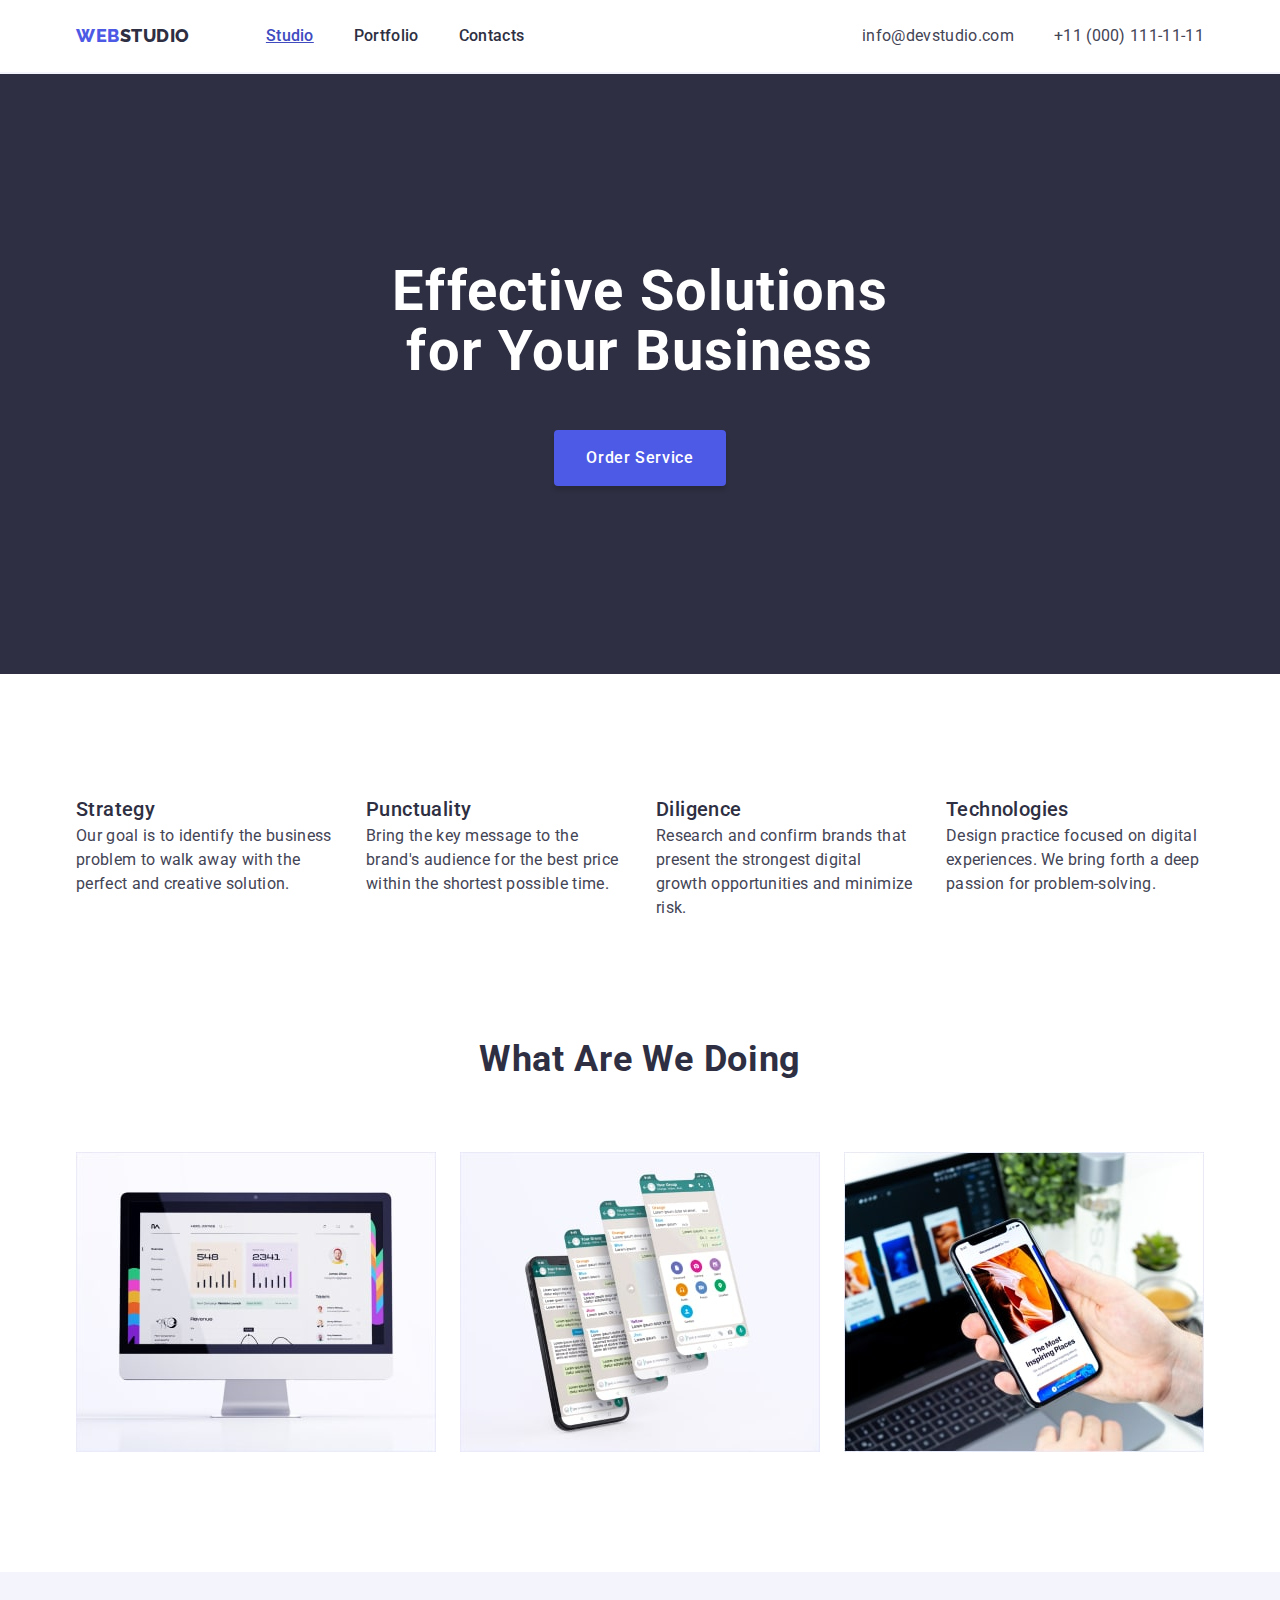
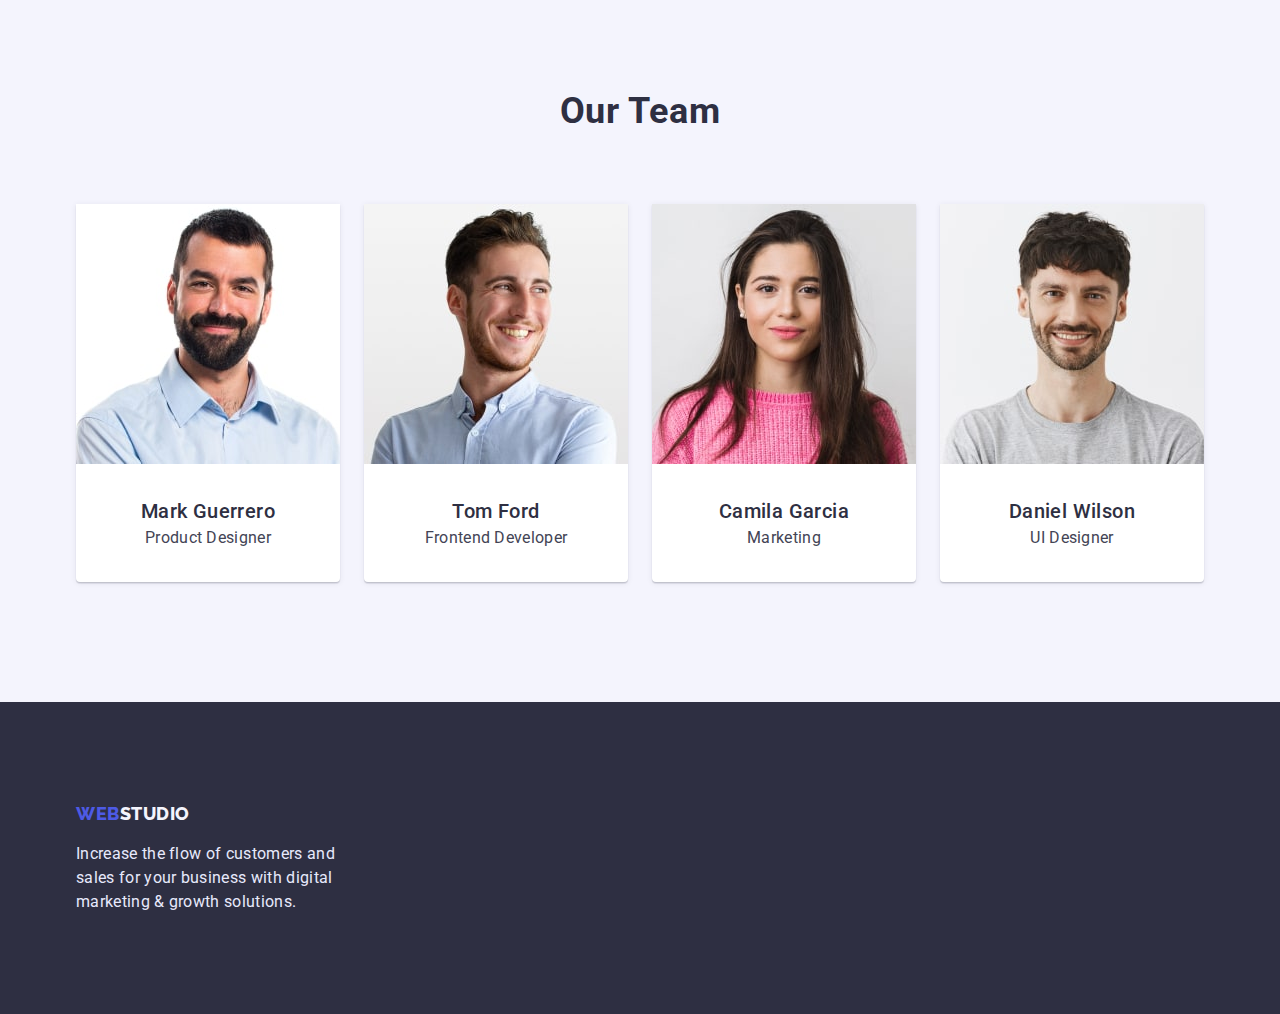
==== index.html @ 5ae8de1c "blocks-model" ====
<!DOCTYPE html>
<html lang="en">
  <head>
    <meta charset="UTF-8" />
    <meta http-equiv="X-UA-Compatible" content="IE=edge" />
    <meta name="viewport" content="width=device-width, initial-scale=1.0" />

    <link rel="preconnect" href="https://fonts.googleapis.com" />
    <link rel="preconnect" href="https://fonts.gstatic.com" crossorigin />
    <link
      href="https://fonts.googleapis.com/css2?family=Raleway:wght@800&family=Roboto:wght@400;500;700;900&display=swap"
      rel="stylesheet"
    />
    <link
      rel="stylesheet"
      href="https://cdnjs.cloudflare.com/ajax/libs/modern-normalize/1.1.0/modern-normalize.min.css"
    />
    <link rel="stylesheet" href="./css/styles.css" />
    <title>WebStudio</title>
  </head>
  <body>
    <header class="header">
      <div class="container header-container">
        <nav class="header-menu menu">
          <a href="./index.html" class="logo"><span>Web</span>Studio</a>
          <ul class="menu-list">
            <li class="menu-item">
              <a href="#" class="menu-link current">Studio</a>
            </li>
            <li class="menu-item">
              <a href="./portfolio.html" class="menu-link">Portfolio</a>
            </li>
            <li class="menu-item">
              <a href="#" class="menu-link">Contacts</a>
            </li>
          </ul>
        </nav>
        <address>
          <ul class="header-adress-menu menu-adress">
            <li class="menu-adress-item">
              <a class="adress-link" href="mailto:info@devstudio.com"
                >info@devstudio.com</a
              >
            </li>
            <li class="menu-adress-item">
              <a class="adress-link" href="tel:+110001111111"
                >+11 (000) 111-11-11</a
              >
            </li>
          </ul>
        </address>
      </div>
    </header>
    <main class="main">
      <section class="hero">
        <h1 class="hero-title">Effective Solutions for Your Business</h1>
        <button class="hero-btn btn" type="button">Order Service</button>
      </section>
      <section class="properties section">
        <div class="container">
          <h2 class="properties-title">Properties</h2>
          <ul class="properties-list list">
            <li class="list-item">
              <h3 class="list-title">Strategy</h3>
              <p class="list-text">
                Our goal is to identify the business problem to walk away with
                the perfect and creative solution.
              </p>
            </li>
            <li class="list-item">
              <h3 class="list-title">Punctuality</h3>
              <p class="list-text">
                Bring the key message to the brand's audience for the best price
                within the shortest possible time.
              </p>
            </li>
            <li class="list-item">
              <h3 class="list-title">Diligence</h3>
              <p class="list-text">
                Research and confirm brands that present the strongest digital
                growth opportunities and minimize risk.
              </p>
            </li>
            <li class="list-item">
              <h3 class="list-title">Technologies</h3>
              <p class="list-text">
                Design practice focused on digital experiences. We bring forth a
                deep passion for problem-solving.
              </p>
            </li>
          </ul>
        </div>
      </section>
      <section class="what-are section">
        <div class="container">
          <h2 class="section-title">What are we doing</h2>
          <ul class="what-are-list list">
            <li class="list__item">
              <img src="./images/what-are_1.jpg" width="360" alt="photo" />
            </li>
            <li>
              <img src="./images/what-are_2.jpg" width="360" alt="photo" />
            </li>
            <li>
              <img src="./images/what-are_3.jpg" width="360" alt="photo" />
            </li>
          </ul>
        </div>
      </section>
      <section class="team section">
        <div class="container">
          <h2 class="section-title">Our Team</h2>
          <ul class="team-list list">
            <li class="list-item">
              <div class="team-box">
                <img
                  src="./images/team01.jpg"
                  width="264"
                  alt="photo of team member"
                />
              </div>
              <div class="team-info">
                <h3 class="list-title">Mark Guerrero</h3>
                <p class="list-text">Product Designer</p>
              </div>
            </li>
            <li class="list-item">
              <div class="team-box">
                <img
                  src="./images/team02.jpg"
                  width="264"
                  alt="photo of team member"
                />
              </div>
              <div class="team-info">
                <h3 class="list-title">Tom Ford</h3>
                <p class="list-text">Frontend Developer</p>
              </div>
            </li>
            <li class="list-item">
              <div class="team-box">
                <img
                  src="./images/team03.jpg"
                  width="264"
                  alt="photo of team member"
                />
              </div>
              <div class="team-info">
                <h3 class="list-title">Camila Garcia</h3>
                <p class="list-text">Marketing</p>
              </div>
            </li>
            <li class="list-item">
              <div class="team-box">
                <img
                  src="./images/team04.jpg"
                  width="264"
                  alt="photo of team member"
                />
              </div>
              <div class="team-info">
                <h3 class="list-title">Daniel Wilson</h3>
                <p class="list-text">UI Designer</p>
              </div>
            </li>
          </ul>
        </div>
      </section>
    </main>
    <footer class="footer">
      <div class="footer-container container">
        <div class="footer-content">
          <a href="./index.html" class="logo"><span>Web</span>Studio</a>
          <p class="footer-text">
            Increase the flow of customers and sales for your business with
            digital marketing & growth solutions.
          </p>
        </div>
      </div>
    </footer>
  </body>
</html>
---- css/styles.css ----
* {
  padding: 0;
  margin: 0;
  box-sizing: border-box;
}
ul {
  list-style: none;
}
a {
  text-decoration: none;
}
img {
  display: block;
}
:root {
  --title-color: #2e2f42;
  --text-color: #434455;
  --activ-focus-color: #404bbf;
  --button-normal-color: #4d5ae5;
  --background-light-color: #f4f4fd;
}

body {
  font-family: 'Roboto', sans-serif;
  color: var(--text-color);
}
.container {
  max-width: 1158px;
  padding-left: 15px;
  padding-right: 15px;
  margin-left: auto;
  margin-right: auto;
}
.header {
  border-bottom: 2px solid var(--background-light-color);
}
.header-container {
  display: flex;
  align-items: center;
  justify-content: space-between;
}
.menu,
.menu-list,
.menu-adress {
  display: flex;
}
/* --------nav-menu--------- */
.logo {
  display: flex;
  align-items: center;
  font-family: 'Raleway', sans-serif;
  font-weight: 800;
  font-size: 18px;
  line-height: 1.33; /* 24/18 */
  letter-spacing: 0.03em;
  text-transform: uppercase;
  color: var(--title-color);
  margin-right: 76px;
}
.logo span {
  color: var(--button-normal-color);
}
.menu-item + .menu-item {
  margin-left: 40px;
}
.menu-adress-item + .menu-adress-item {
  margin-left: 40px;
}
.menu-link {
  display: block;
  color: var(--title-color);
  font-weight: 500;
  font-size: 16px;
  line-height: 1.5; /* 24/16 */
  letter-spacing: 0.02em;
  padding-top: 24px;
  padding-bottom: 24px;
}
.menu-link.current {
  text-decoration: underline;
  color: var(--activ-focus-color);
}
.adress-link {
  display: block;
  font-weight: 400;
  font-style: normal;
  font-size: 16px;
  line-height: 1.5; /* 24/16 */
  letter-spacing: 0.02em;
  color: var(--text-color);
}
.menu-link:hover,
.menu-link:focus,
.adress-link:hover {
  color: var(--activ-focus-color);
}
/* ------------------section Hero----------------- */
.hero {
  background-color: var(--title-color);
  text-align: center;
  padding-top: 188px;
  padding-bottom: 188px;
}
.hero-title {
  width: 496px;
  font-weight: 700;
  font-size: 56px;
  line-height: 1.07; /* 60/56 */
  letter-spacing: 0.02em;
  color: #fff;
  margin-left: auto;
  margin-right: auto;
  margin-bottom: 48px;
}
.hero-btn {
  background-color: var(--button-normal-color);
  color: #fff;
  padding: 16px 32px;
  box-shadow: 0px 4px 4px rgba(0, 0, 0, 0.15);
  border-radius: 4px;
  border: none;
  font-family: 'Roboto', sans-serif;
  font-style: normal;
  font-weight: 500;
  font-size: 16px;
  line-height: 1.5; /* 24/16 */
  letter-spacing: 0.04em;
  cursor: pointer;
}
.hero button:hover,
.hero button:focus {
  background-color: var(--activ-focus-color);
}
.section {
  padding-top: 120px;
}
.what-are,
.team {
  padding-bottom: 120px;
}
.properties-title {
  display: none;
}
.list {
  display: flex;
  flex-wrap: wrap;
  justify-content: space-between;
}

.properties-list > .list-item {
  flex-basis: calc(100% / 4 - 24px);
}
.properties-list > .list-title {
  margin-bottom: 8px;
}
/* --------------------------porfolio------------------ */
.portfolio {
  margin-bottom: 120px;
}
.portfolio-title {
  display: none;
}
.portfolio-buttons {
  display: flex;
  justify-content: center;
  margin-top: 96px;
  margin-bottom: 72px;
}
.buttons-item + .buttons-item {
  margin-left: 24px;
}

.portfolio-list {
  justify-content: space-between;
  margin-top: -48px;
}
.portfolio-list > .list-item {
  flex-basis: calc(100% / 3 - 24px);
  margin-top: 48px;
}
.buttons-item button {
  background-color: var(--background-light-color);
  border: 1px solid #e7e9fc;
  border-radius: 4px;
  padding: 12px 24px;
  font-family: 'Roboto', sans-serif;
  font-style: normal;
  font-weight: 500;
  font-size: 16px;
  line-height: 1.5; /* 24/16 */
  letter-spacing: 0.04em;
  color: #4d5ae5;
  cursor: pointer;
}
.buttons-item button:hover,
.buttons-item button:focus {
  background-color: var(--activ-focus-color);
  color: #fff;
}
.content {
  padding: 32px 16px;
  border-bottom: 2px solid var(--background-light-color);
  border-left: 2px solid var(--background-light-color);
  border-right: 2px solid var(--background-light-color);
}
.content .list-title {
  margin-bottom: 8px;
}
.section-title {
  font-weight: 700;
  font-size: 36px;
  line-height: 1.11; /* 40/36 */
  text-align: center;
  letter-spacing: 0.02em;
  text-transform: capitalize;
  color: var(--title-color);
  margin-bottom: 72px;
}
.list-title {
  font-weight: 500;
  font-size: 20px;
  line-height: 1.5; /* 24/16 */
  letter-spacing: 0.02em;
  color: var(--title-color);
}
.list-text {
  font-size: 16px;
  line-height: 1.5; /* 24/16 */
  letter-spacing: 0.02em;
  color: var(--text-color);
}
.team {
  background-color: var(--background-light-color);
}
.team-list > .list-title {
  margin-bottom: 8px;
}
.team-list .list-item {
  background-color: #fff;
  box-shadow: 0px 1px 6px rgba(46, 47, 66, 0.08),
    0px 1px 1px rgba(46, 47, 66, 0.16), 0px 2px 1px rgba(46, 47, 66, 0.08);
  border-radius: 0px 0px 4px 4px;
}
.team-info {
  padding: 32px 60px;
  text-align: center;
}
/* ----------------------footer--------------- */
.footer {
  background-color: var(--title-color);
}
.footer-container {
  display: flex;
}
.footer-content {
  flex-basis: 25%;
  padding-top: 100px;
  padding-bottom: 100px;
}
.footer .logo {
  color: var(--background-light-color);
  margin-bottom: 16px;
}
.footer-text {
  font-size: 16px;
  line-height: 1.5; /* 24/16 */
  letter-spacing: 0.02em;
  color: #e7e9fc;
}
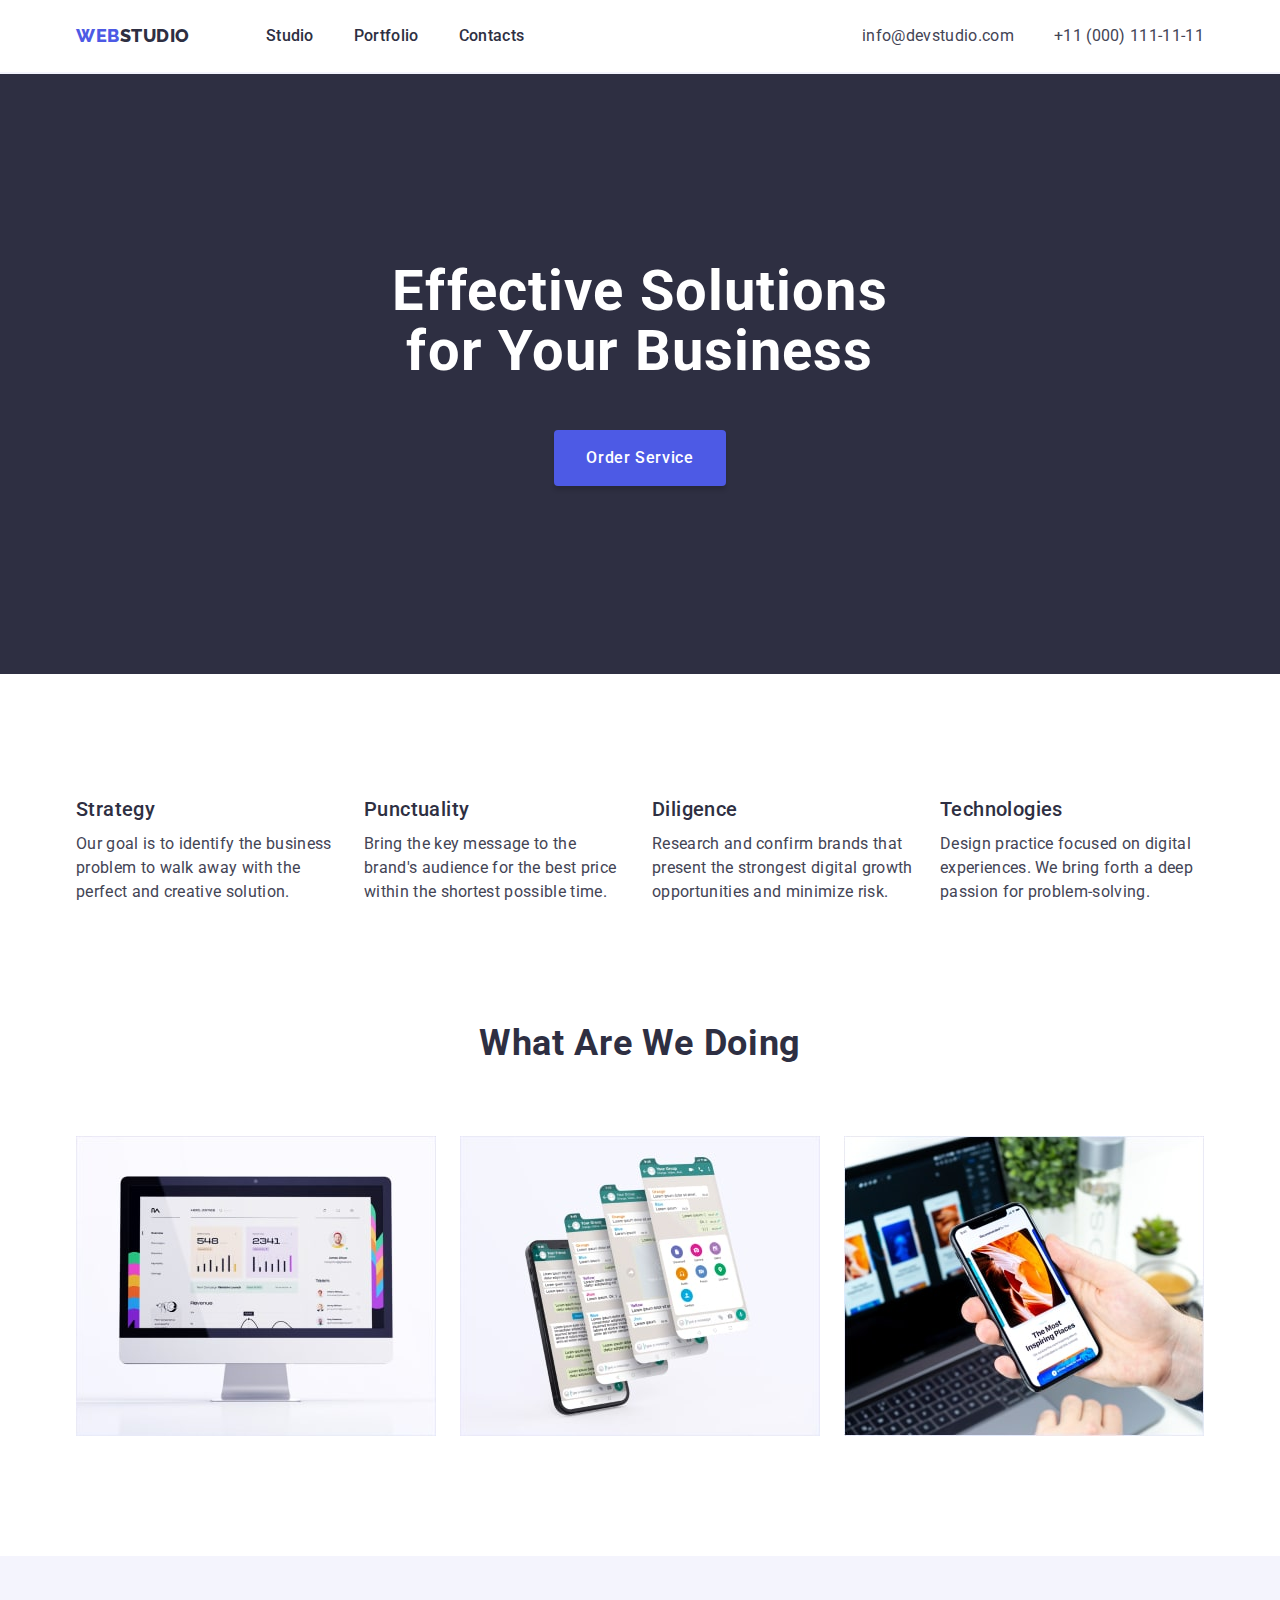
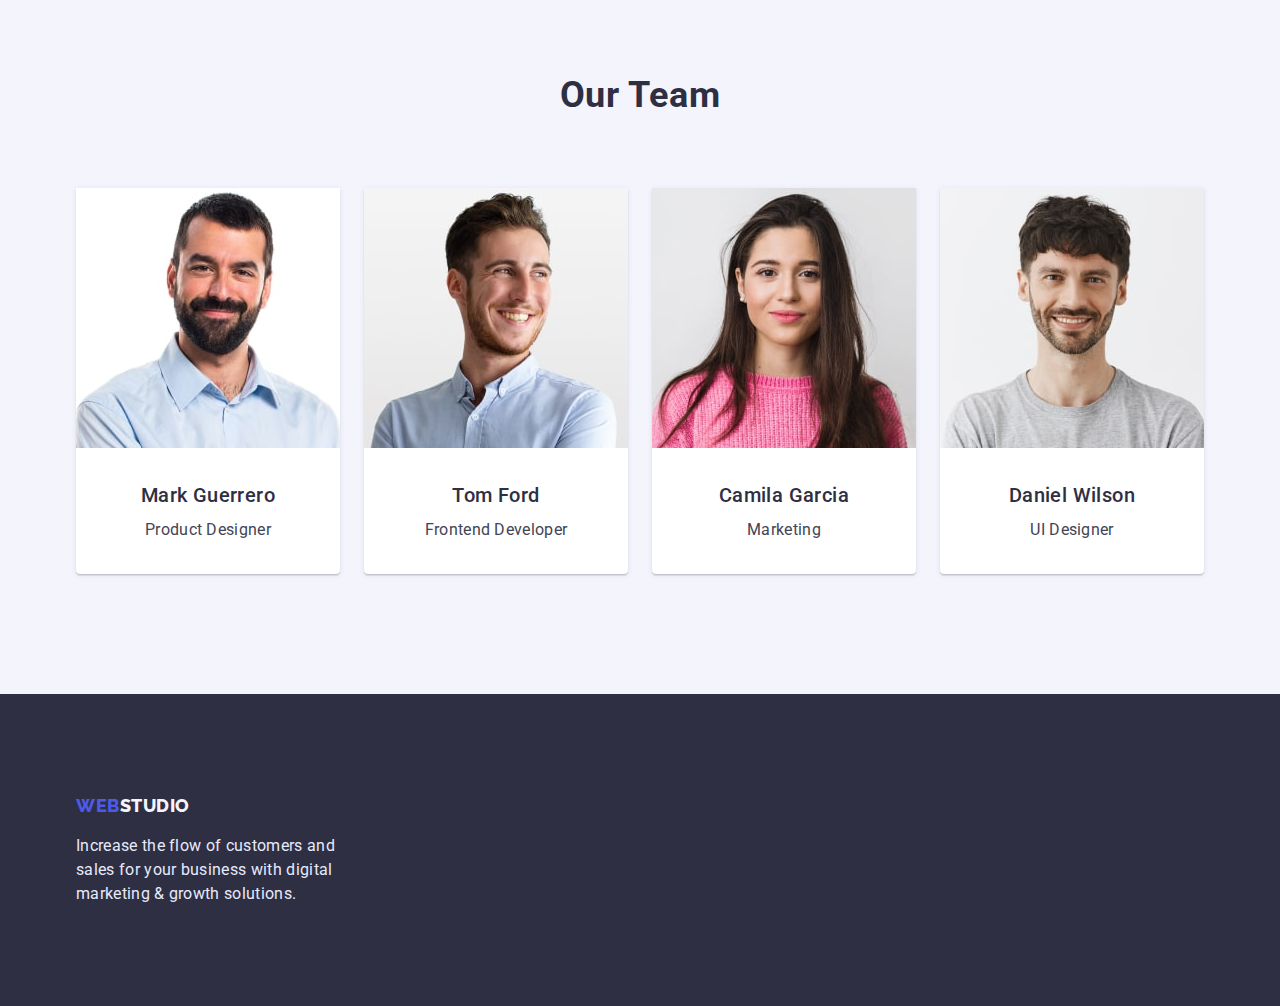
==== commit 1a08754d: "amending work" ====
--- a/index.html
+++ b/index.html
@@ -25,7 +25,7 @@
           <a href="./index.html" class="logo"><span>Web</span>Studio</a>
           <ul class="menu-list">
             <li class="menu-item">
-              <a href="#" class="menu-link current">Studio</a>
+              <a href="#" class="menu-link">Studio</a>
             </li>
             <li class="menu-item">
               <a href="./portfolio.html" class="menu-link">Portfolio</a>
--- a/css/styles.css
+++ b/css/styles.css
@@ -1,6 +1,6 @@
 * {
+  margin: 0;
   padding: 0;
-  margin: 0;
   box-sizing: border-box;
 }
 ul {
@@ -18,6 +18,7 @@
   --activ-focus-color: #404bbf;
   --button-normal-color: #4d5ae5;
   --background-light-color: #f4f4fd;
+  --accent-color-back: #e7e9fc;
 }
 
 body {
@@ -76,10 +77,7 @@
   padding-top: 24px;
   padding-bottom: 24px;
 }
-.menu-link.current {
-  text-decoration: underline;
-  color: var(--activ-focus-color);
-}
+
 .adress-link {
   display: block;
   font-weight: 400;
@@ -138,24 +136,32 @@
 .team {
   padding-bottom: 120px;
 }
+.properties-list,
+.what-are-list,
+.team-list {
+  display: flex;
+  flex-wrap: wrap;
+  gap: 24px;
+}
 .properties-title {
   display: none;
 }
-.list {
+/* .list {
   display: flex;
   flex-wrap: wrap;
   justify-content: space-between;
-}
+} */
 
 .properties-list > .list-item {
-  flex-basis: calc(100% / 4 - 24px);
-}
-.properties-list > .list-title {
+  flex-basis: calc((100% - 3 * 24px) / 4);
+}
+.properties-list .list-title {
   margin-bottom: 8px;
 }
 /* --------------------------porfolio------------------ */
 .portfolio {
-  margin-bottom: 120px;
+  padding-top: 96px;
+  padding-bottom: 120px;
 }
 .portfolio-title {
   display: none;
@@ -163,7 +169,6 @@
 .portfolio-buttons {
   display: flex;
   justify-content: center;
-  margin-top: 96px;
   margin-bottom: 72px;
 }
 .buttons-item + .buttons-item {
@@ -171,13 +176,11 @@
 }
 
 .portfolio-list {
-  justify-content: space-between;
-  margin-top: -48px;
-}
-.portfolio-list > .list-item {
-  flex-basis: calc(100% / 3 - 24px);
-  margin-top: 48px;
-}
+  display: flex;
+  flex-wrap: wrap;
+  gap: 48px 24px;
+}
+
 .buttons-item button {
   background-color: var(--background-light-color);
   border: 1px solid #e7e9fc;
@@ -196,12 +199,13 @@
 .buttons-item button:focus {
   background-color: var(--activ-focus-color);
   color: #fff;
+  border-color: transparent;
 }
 .content {
   padding: 32px 16px;
-  border-bottom: 2px solid var(--background-light-color);
-  border-left: 2px solid var(--background-light-color);
-  border-right: 2px solid var(--background-light-color);
+  border-bottom: 1px solid var(--accent-color-back);
+  border-left: 1px solid var(--accent-color-back);
+  border-right: 1px solid var(--accent-color-back);
 }
 .content .list-title {
   margin-bottom: 8px;
@@ -232,7 +236,7 @@
 .team {
   background-color: var(--background-light-color);
 }
-.team-list > .list-title {
+.team-list .list-title {
   margin-bottom: 8px;
 }
 .team-list .list-item {
@@ -242,20 +246,19 @@
   border-radius: 0px 0px 4px 4px;
 }
 .team-info {
-  padding: 32px 60px;
+  padding: 32px 15px;
   text-align: center;
 }
 /* ----------------------footer--------------- */
 .footer {
   background-color: var(--title-color);
+  padding: 100px 0;
 }
 .footer-container {
   display: flex;
 }
 .footer-content {
-  flex-basis: 25%;
-  padding-top: 100px;
-  padding-bottom: 100px;
+  width: 264px;
 }
 .footer .logo {
   color: var(--background-light-color);
